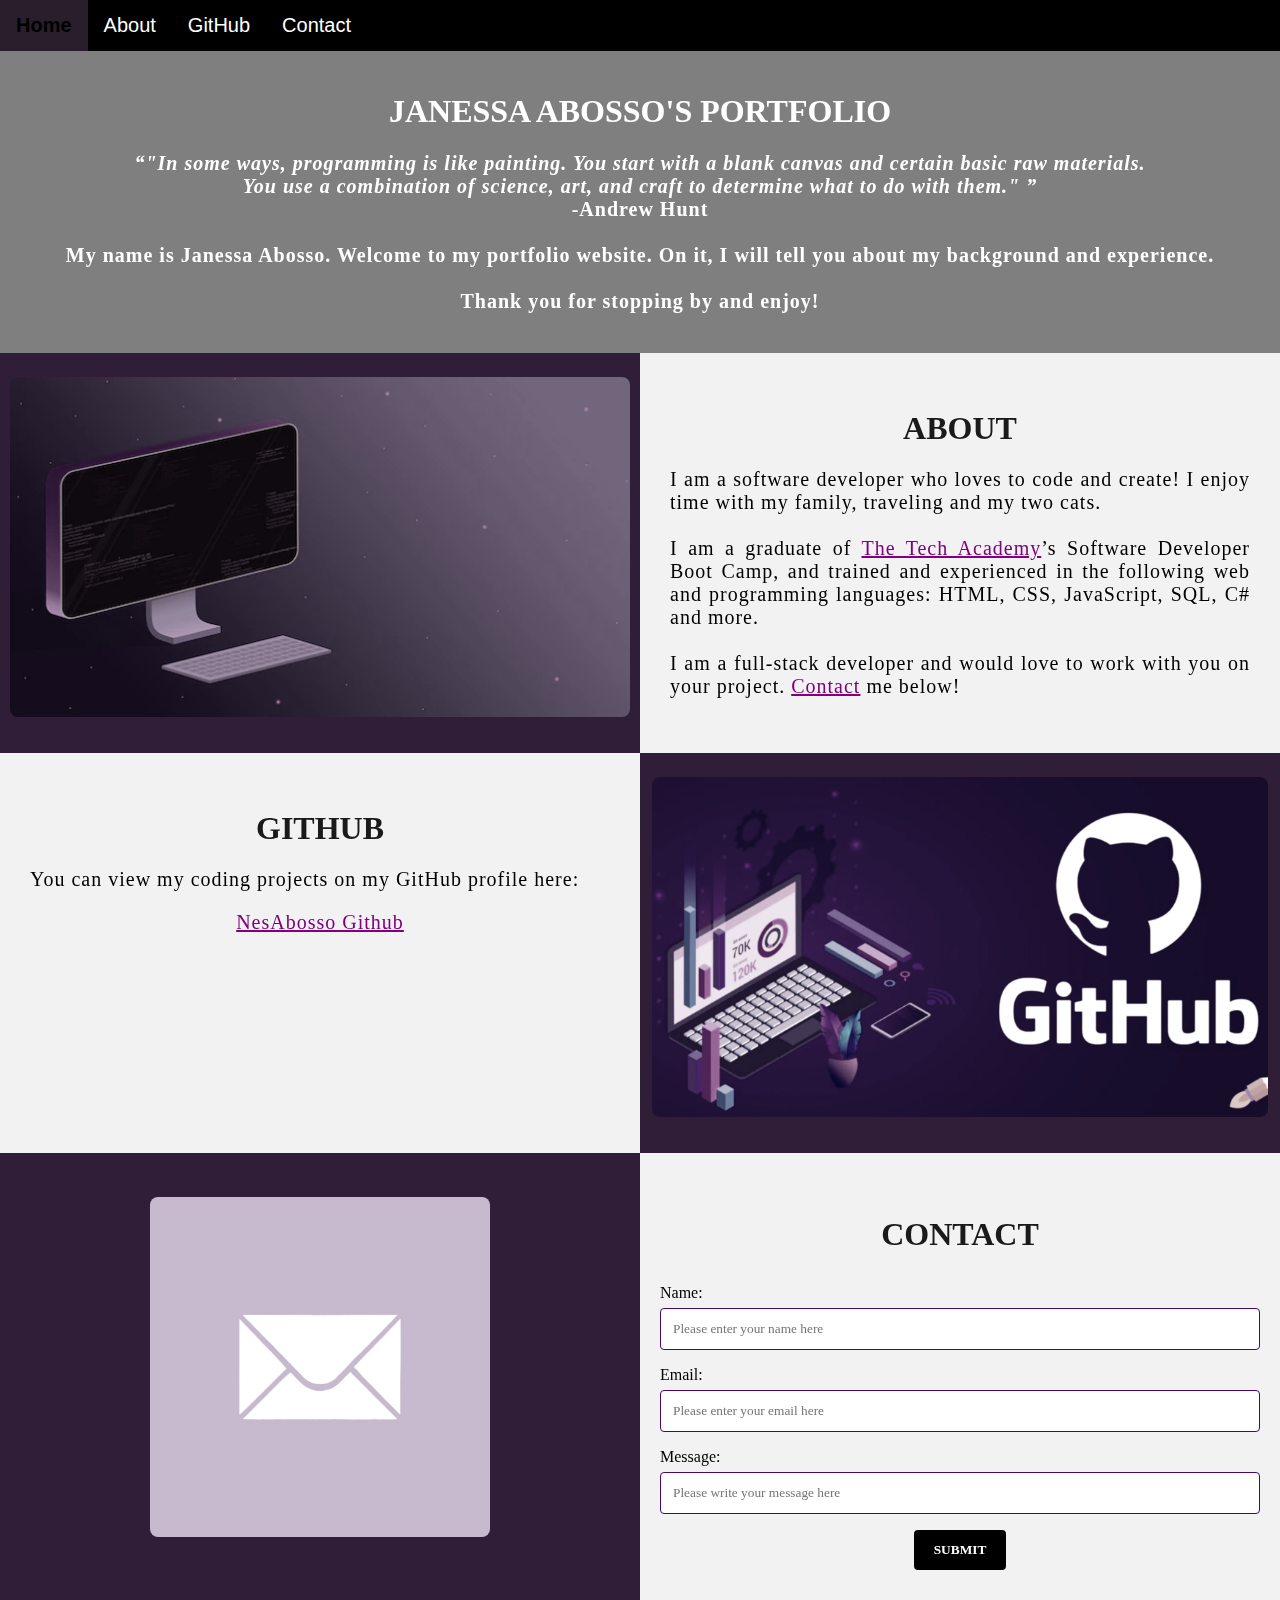
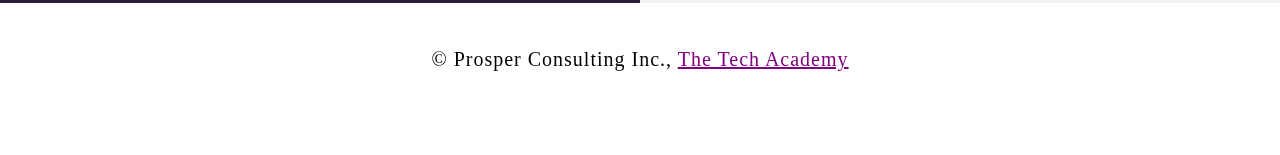
==== index.html @ e1f9a73e "Add files via upload" ====
<!DOCTYPE html>
<html>
<!--Head-->

<head>
    <meta charset="UTF-8">
    <meta name="viewport" content="width=device-width" />
    <title>Janessa Abosso</title>
    <link rel="icon" type="image/x-icon" href="./imgv/favicon-32x32.png">
    <link rel="stylesheet" type="text/css" href="./main.css">
</head>

<!--Body-->

<body class="Background">

    <!--Navbar-->
    <div class="Navbar">
        <a class="active" href="#Home">Home</a>
        <a href="#About">About</a>
        <a href="#GitHub">GitHub</a>
        <a href="#Contact">Contact</a>
    </div>

    <!--Breaks inserted to add space between navbar and the first heading-->
    <br>
    <br>

    <!--Background video-->
    <div id="Home">
        <video autoplay muted loop id="Typing_Video">
            <source src="./imgv/circuit.mp4" type="video/mp4">
            <!--Display message if video fails to run-->
            Your browser does not support HTML5 video.
        </video>
    </div>

    <!--Video text-->
    <div class="Video_Text">
        <h1 class="white-text">Janessa Abosso's Portfolio</h1>
        <strong>
            <p class="center">
                <q>"In some ways, programming is like painting. You start with a blank canvas and certain basic raw materials.<br>You use a
                combination of science, art, and craft to determine what to do with them." 
                
                </q>
                <br> -Andrew Hunt
                <br>
                <br> My name is Janessa Abosso. Welcome to my portfolio website. On it, I will tell you about my background and
                experience.
                <br>
                <br> Thank you for stopping by and enjoy!
            </p>
        </strong>
    </div>

    <!--About section-->
    <div class="Row" id="About">
        <!--Left column-->
        <div class="Column_2">
            <img src="./imgv/comp1.webp" alt=" ">
        </div>
        <!--Right column-->
        <div class="Column_1">
            <h1>About</h1>
            <p>
                I am a software developer who loves to code and create! I enjoy time with my family,
                traveling and my two cats.
                <br>
                <br>I am a graduate of <a href="https://www.learncodinganywhere.com" target="_blank">The Tech
                    Academy</a>’s Software Developer Boot Camp, and trained and experienced in the following web and
                programming languages: HTML, CSS, JavaScript, SQL, C# and more.
                <br>
                <br>I am a full-stack developer and would love to work with you on your project. <a
                    href="#Contact">Contact</a> me below!
            </p>
        </div>
    </div>

    <!--GitHub section-->
    <div class="Row" id="GitHub">
        <!--Left column-->
        <div class="Column_1">
            <h1>GitHub</h1>
            <p>
                You can view my coding projects on my GitHub profile here:
                <br>
            <p class="center"><a href="https://github.com/NesAbosso" target="_blank">NesAbosso Github</a>
            </p>
            </p>
        </div>
        <!--Right column-->
        <div class="Column_2">
            <a href="https://github.com/NesAbosso" target="_blank"><img src="./imgv/github.png"
                    alt="GitHub Logo"></a>
        </div>
    </div>

    <!--Contact section-->
    <div class="Row" id="Contact">
        <!--Contact image, left column-->
        <div class="Column_2 Column_tall">
            <img src="./imgv/email1.jpg" alt="Contact_Image">
        </div>
        <!--Contact form, right column-->
        <div class="Column_1 Column_tall">
            <h1>Contact</h1>
            <!--This specifies where and how to send the form data; we are leaving it blank-->
            <form action="" method="POST">
                <!-- Here we are utilizing a 3rd party service to submit the contact form data, insert your formspree endpoint in the action attribute -->
                <label>Name:</label>
                <input type="text" placeholder="Please enter your name here">
                <label>Email:</label>
                <input type="text" id="Email" name="Email" placeholder="Please enter your email here">
                <label>Message:</label>
                <input type="text" id="Message" name="Message" placeholder="Please write your message here">
                <input type="submit" value="SUBMIT">
            </form>
        </div>
    </div>

    <!--Footer section-->
    <footer>
        <p>
        <p class="center">&copy Prosper Consulting Inc., <a href="https://www.learncodinganywhere.com/"
                target="_blank">The Tech Academy</a></p>
        <br>
        </p>
    </footer>
</body>

</html>
---- main.css ----
/***** GENERAL STYLING *****/
/* Body */
body {
    margin: 0%
        /* This ensures our site displays all the way to the edge of the browser screen */
}

/* Heading 1 elements */
h1 {
    text-transform: uppercase;
    /* Capitalizing all h1 headings */
    font-family: "Trebuchet MS", Optima;
    /* Sets the font family of all h1 headings */
    text-align: center;
    /* Centering all h1 elements */
    margin-top: 3%;
    /* Adds a small margin above h1 elements */
    color: #1a1a1a;
}

/* Heading 1 element hover effect */
h1:hover {
    filter: grayscale(5%);
    /* Adds a slightly gray filter to the h1 headings when hovered over */
    transform: scale(1.1);
    /* When the h1 elements are hovered over they increase in size by 1.1 */
    transition: transform 1s;
    /* This causes the transformation to last 1 second */
}

/* Styling for portfolio title text */
.white-text {
    color: #fff;
    /* This is used to change the color of the portfolio title text */
}

/* Paragraph elements */
p {
    font-family: Perpetua, Rockwell Extra Bold;
    text-align: justify;
    /* Justify text within paragraph elements */
    letter-spacing: 1px;
    /* This expands the text slightly */
    font-size: 20px;
    padding-left: 20px;
    /* Adds padding to the left of the paragraph element */
    padding-right: 20px;
    /* Adds padding to the right of the paragraph element */
}

/* Paragraph element hover effect */
p:hover {
    transition: transform 1s;
    /* This makes the transform effect last 1 second */
    transform: scale(1.01);
    /* This makes the paragraphs increase slightly in size when hovered over */
}

/* Center class - this applies to all elements with the class "center" */
.center {
    text-align: center;
    /* This center aligns the text */
}

/* Center class hover effect - This only affects the quote, github link, and footer */
.center:hover {
    transition: transform 2s;
    /* This makes the transform effect last 2 seconds */
    transform: scale(1.1);
    /* This makes the elements with class "center" increase in size by 1.1 when hovered over */
}

/* Anchor elements */
a {
    color: purple;
    /* This ensures all links are blue */
}

/* Quotation elements */
q {
    font-style: italic;
    /* This makes the quote italicized */
}

/* Image elements */
img {
    filter: grayscale(75%);
    /* This rids our pictures of 75% of their color */
    border-radius: 8px;
    /* Gives all images slightly rounded corners */
    max-width: 100%;
    /* Ensures all images stay within the width of their container */
    height: 340px;
    /* Sets the height of all images */
    display: block;
    /* By specifying block display we can ensure our images are able to be centered */
    margin-left: auto;
    /* In combination with "margin-right: auto" this centers all images */
    margin-right: auto;
}

/* Image element hover effects */
img:hover {
    filter: grayscale(5%);
    /* Brings back most of the image's color when hovered over */
    transition: transform 1s;
    /* Transition lasts 1 second */
    transform: scale(1.1);
    /* Image is increased slightly when hovered over */
}

/* The @media rule is used in media queries to apply different styles for different media/types of devices */
/* On screens 576px and smaller the images will be 100px tall and centered vertically in the column */
@media screen and (max-width: 576px) {
    img {
        height: 100px;
        margin-top: 150px;
    }
}

/* Styling for footer element */
footer {
    padding: 2%;
    /* This gives the footer padding that is equal to 2% of the width of the element's area */
    background-color: white;
}

/***** END OF GENERAL STYLING *****/

/***** NAVBAR STYLING *****/
.Navbar {
    overflow: hidden;
    /* This ensures that any content that overflows beyond the boundary of our nav bar is not displayed */
    background-color: black;
    /* This colors the navbar black */
    position: fixed;
    /* This keeps the navbar at the top of the screen as we scroll */
    top: 0;
    /* This ensures no space is displayed above the navbar */
    width: 100%;
    /* This makes the navbar span the entire width of the page */
    z-index: 1;
    /* This ensures other elements don't display over the navbar */
    -webkit-animation: moveNav 5s;
    /* This applies the moveNav animation below for Safari 4.0 - 8.0 */
    animation: moveNav 5s;
    /* This applies the moveNav animation for all other browsers */
}

/* moveNav animation effect for moving the nav bar in from the left of the screen */
@keyframes moveNav {
    from {
        left: -100vw;
    }

    /* The navbar is starting off screen to the left */
    to {
        left: 0vw;
    }

    /* This moves the navbar into place on the screen */
}

/* Navbar links */
.Navbar a {
    float: left;
    /* This specifies that the text floats on the left on the navbar */
    display: block;
    /* This ensures that other text will be displayed on the same line or row, instead of a new line */
    color: white;
    /* This is the font color for text on our navbar */
    padding: 14px 16px;
    /* This adds padding around our text */
    text-decoration: none;
    /* This gets rid of the underlines under the text on our navbar */
    font-family: Avant Garde, Helvetica;
    /* This specifies the font family for text on our navbar */
    font-size: 20px;
    /* This specifies the font size for text on our navbar */
    text-align: center;
    /* This centers the text within its container */
    position: relative;
    /* This sets the text relative to its normal positioning, allowing us to use the animation below */
    -webkit-animation: moveNavText 5.75s;
    /* Animation for Safari 4.0 - 8.0 */
    animation: moveNavText 5.75s;
    /* Applies the moveNavText animation for 5.75s */
}

/* moveNavText animation effect for moving the navbar text from above the view to the navbar */
@keyframes moveNavText {
    from {
        top: -100vw;
    }

    /* This sets the navbar text 100% above the viewport */
    to {
        top: 0vw;
    }

    /* This lowers the navbar text onto the navbar */
}

/* Screens 576px and smaller will display navbar links equally distributed */
@media screen and (max-width: 576px) {
    .Navbar a {
        width: 25%;
        /* This makes each link take up 1/4 of the navbar */
        font-size: 12px;
    }
}

/* Navbar hover effects */
.Navbar a:hover {
    background-color: rgb(101, 49, 126);
    /* Defines the background color that will display when you hover over the link */
    color: black;
    /* This defines the font color that will display when navbar a elements are hovered over */
    font-weight: bold;
    /* This makes the text on the navbar bold when hovered over */
}

/* Navbar home button */
.Navbar a.active {
    /* This targets the a element on the navbar with the "active" class */
    background-color: rgb(40, 30, 44);
}

/***** END OF NAVBAR STYLING *****/

/***** VIDEO STYLING *****/
/* Formatting for background video */
#Typing_Video {
    position: fixed;
    /* This fixes the video to the page */
    right: 0;
    /* This ensures there is no space between the edge of the video and the edge of the page */
    bottom: 0;
    /* This ensures no space between the bottom of the video and the bottom of the page */
    min-width: 100%;
    /* This ensures the video is displayed across the full width of the page */
    z-index: -1;
    /* This places the video behind the other elements on the page */
}

/* Screens that are 576px and smaller will not display the background video */
@media screen and (max-width: 576px) {
    #Typing_Video {
        display: none;
    }
}

/* Texts over the video */
.Video_Text {
    background: rgba(0, 0, 0, 0.5);
    /* This provides a semi-transparent background for the text to sit over */
    color: white;
    /* Makes the font color white */
    width: 100%;
    /* Ensures the video-text container fills the width of the video */
    padding: 20px;
    /* This adds padding around the video-text container so that the background goes slightly beyond the text */
    position: relative;
    /* This sets the text relative to its normal positioning, allowing us to use the animation below */
    -webkit-animation: moveVideoText 5.75s;
    animation: moveVideoText 5.75s;
}

/* This animation effect causes the overlay video text to move up from the bottom of the page upon page load */
@keyframes moveVideoText {
    from {
        top: -100vw;
    }

    /* This sets the position of the video text to above the viewport */
    to {
        top: 0vw;
    }

    /* This moves the video text to the normal positioning on the viewport */
}

/***** END OF VIDEO STYLING *****/

/***** TABLE STYLING -  this section covers the styling of the columns and rows within the table *****/
* {
    /* The asterisk is a universal selector that applies this effect to all elements on the page */
    box-sizing: border-box;
    /* This creates a box with a border within which we will place most of our text */
}

.Column_1 {
    float: left;
    width: 50%;
    /* This ensures the column takes up half of the page width */
    padding: 10px;
    padding-top: 3%;
    /* This ensures there is space between the top of the column and our headings */
    height: 400px;
    /* This sets the height of the column to 400px -  this may need to be adjusted depending on the text you enter */
    background-color: #f2f2f2;
    /* Sets the background color of the columns with class Column_1 */
}

/* Screens 576px and smaller will display a scroll bar if the text overflows the column height */
@media screen and (max-width: 576px) {
    .Column_1 {
        overflow: auto;
    }
}

.Column_2 {
    float: left;
    width: 50%;
    padding: 10px;
    padding-top: 1.9%;
    height: 400px;
    background-color: rgb(48, 30, 56);
}

/* This class is applied to the columns in the final row, overriding the height and padding to provide more room for the contact form  while keeping the rest of the formatting from Column_1 or Column_2 */
.Column_tall {
    padding-top: 3.5%;
    height: 450px;
}

/* This inserts something after the content of selected elements (in this case the elements with class "Row") */
.Row:after {
    content: "";
    /* By leaving this blank, we are allowing the footer (covered lower down) to be displayed - removing it makes the footer overwrite a column */
    display: table;
    /* The display property specifies the type of display behavior; the table value tells the browser to treat the element as a table */
    clear: both;
    /* This clears any other elements from floating on the left or the right of an element */
}

/***** END OF TABLE STYLING *****/

/***** CONTACT FORM STYLING *****/
/* input[type=text] targets all text input sections of the contact form */
input[type=text] {
    width: 100%;
    /* Each input box covers the full width of the container */
    padding: 12px;
    /* Adds padding within the text box */
    border: 1px solid rgb(73, 6, 104);
    /* Setting a solid border and its color */
    border-radius: 4px;
    /* Slightly rounds the corners of the text box border */
    box-sizing: border-box;
    /* This creates a box with a border around the contact form input boxes */
    margin-top: 6px;
    /* Adds a margin to the top of the text box */
    margin-bottom: 16px;
    /* Adds a margin to the bottom of the text box */
    resize: vertical;
    /* This allows the user to resize the text boxes vertically */
    font-family: Perpetua, Rockwell Extra Bold;
}

/* Hover effects for input boxes */
input[type=text]:hover {
    box-shadow: 0 0 5px #24004d inset;
    /* This creates a blue shadow in the text box when hovered over by the user */
}

/* Submit button */
input[type=submit] {
    background-color: black;
    /* Sets the background color of the submit button to black */
    color: white;
    /* Sets the font color of the Submit button to white */
    font-weight: bold;
    /* Makes the font of the submit button bold */
    padding: 12px 20px;
    /* Adds padding to the submit button */
    border: none;
    /* Removes the border from the submit button */
    border-radius: 4px;
    /* Gives the submit button the same rounded corners as the text boxes */
    cursor: pointer;
    /* Changes the cursor to pointer when over the submit button */
    display: block;
    /* Allows the submit button to be centered */
    margin-left: auto;
    /* In combination with "margin-right: auto" this will center the submit button */
    margin-right: auto;
    font-family: Perpetua, Rockwell Extra Bold;
}

/* Hover effect for submit button */
input[type=submit]:hover {
    background-color: rgb(73, 6, 104);
    /* Turns the background of the submit button white when the user hovers over it */
    color: whitesmoke;
    /* Turns the font black when hovered over */
    transform: scale(1.5);
    /* Makes the button increase 1.5 times in size */
    transition: transform 1.5s;
    /* Makes the transform effect last 1.5 seconds */
}

/* Form element */
form {
    border-radius: 5px;
    /* Rounds the corners of the contact form */
    background-color: #f2f2f2;
    padding: 10px;
    /* Adds padding to the contact form */
    font-family: "Trebuchet MS", Optima;
}

/***** END OF CONTACT FORM STYLING *****/
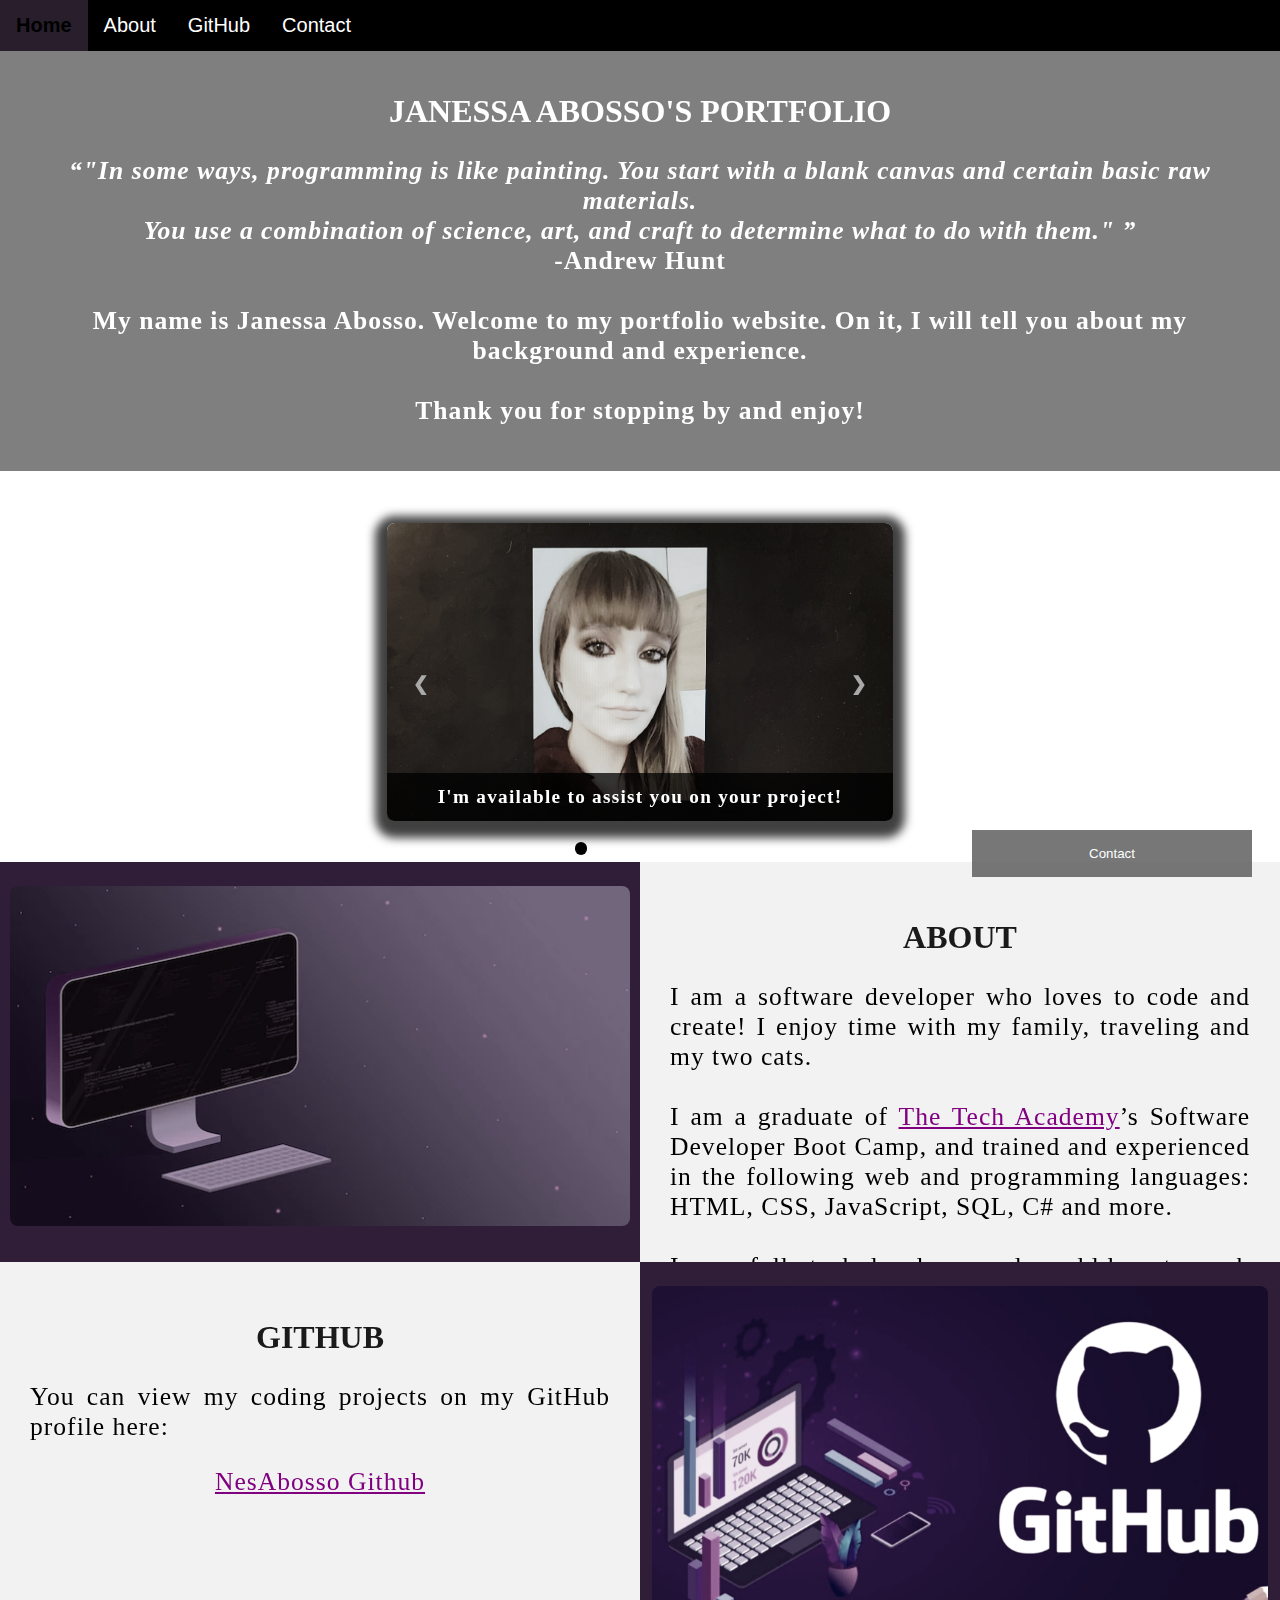
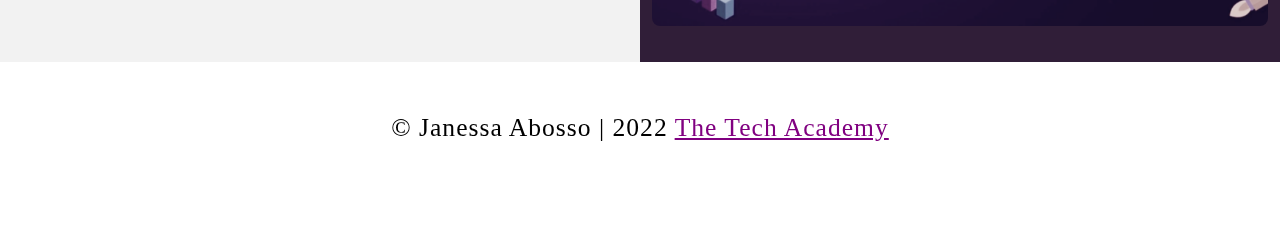
==== commit cde78d26: "Add files via upload" ====
--- a/index.html
+++ b/index.html
@@ -53,6 +53,53 @@
             </p>
         </strong>
     </div>
+    <!-- Slideshow section added -->
+    <div id="Slideshow">
+        <div id="Slideshow_Background">
+            <div id="Slideshow_Container">
+                <!-- Slide 1 of 6 -->
+                <div class="mySlides fade">
+                    <img class="Slideshow_Images" src="./imgv/me2.jpg" alt="Picture of yourself">
+                    <div class="text">I'm available to assist you on your project!</div>
+                </div>
+                <!-- Slide 2 of 6 -->
+                <div class="mySlides fade">
+                    <img class="Slideshow_Images" src="./imgv/fullstack.png" alt="HTML, CSS, and JS logos">
+                    <div class="text">I am a full-stack software developer,<br> trained in:<br>HTML, CSS, JavaScript,</div>
+                </div>
+                <!-- Slide 3 of 6 -->
+                <div class="mySlides fade">
+                    <img class="Slideshow_Images" src="./imgv/c.png" alt="C# logo">
+                    <div class="text">C#, .NET Framework, ASP.NET, MVC, </div>
+                </div>
+                <!-- Slide 4 of 6 -->
+                <div class="mySlides fade">
+                    <img class="Slideshow_Images" src="./imgv/SQL.png" alt="SQL logo">
+                    <div class="text">back end development, databases and SQL.</div>
+                </div>
+                <!-- Slide 5 of 6 -->
+                <div class="mySlides fade">
+                    <img class="Slideshow_Images" src="./imgv/contactme.jpg"
+                        alt="Replace with a picture of your choosing">
+                    <div class="text"><a class="white-text contact" onclick="openForm()">Contact me now!</a></div>
+                </div>
+                <!-- Previous and next buttons -->
+                <a class="Previous" onclick="plusSlides(-1)">&#10094;</a>
+                <a class="Next" onclick="plusSlides(1)">&#10095;</a>
+            </div>
+            <br> <!-- Adds a space between the slideshow images and the dots -->
+    
+            <!-- Slideshow dots (these are another way for users to navigate through the slideshow) -->
+            <div style="text-align: center">
+                <span class="dot" onclick="currentSlide(1)"></span>
+                <span class="dot" onclick="currentSlide(2)"></span>
+                <span class="dot" onclick="currentSlide(3)"></span>
+                <span class="dot" onclick="currentSlide(4)"></span>
+                <span class="dot" onclick="currentSlide(5)"></span>
+                <span class="dot" onclick="currentSlide(6)"></span>
+            </div>
+        </div>
+    </div>
 
     <!--About section-->
     <div class="Row" id="About">
@@ -97,36 +144,39 @@
     </div>
 
     <!--Contact section-->
-    <div class="Row" id="Contact">
-        <!--Contact image, left column-->
-        <div class="Column_2 Column_tall">
-            <img src="./imgv/email1.jpg" alt="Contact_Image">
-        </div>
-        <!--Contact form, right column-->
-        <div class="Column_1 Column_tall">
-            <h1>Contact</h1>
-            <!--This specifies where and how to send the form data; we are leaving it blank-->
-            <form action="" method="POST">
-                <!-- Here we are utilizing a 3rd party service to submit the contact form data, insert your formspree endpoint in the action attribute -->
-                <label>Name:</label>
-                <input type="text" placeholder="Please enter your name here">
-                <label>Email:</label>
-                <input type="text" id="Email" name="Email" placeholder="Please enter your email here">
-                <label>Message:</label>
-                <input type="text" id="Message" name="Message" placeholder="Please write your message here">
-                <input type="submit" value="SUBMIT">
-            </form>
-        </div>
-    </div>
+<div id="Contact">
+<button class="open-button" onclick="openForm()">Contact</button>
 
+<div class="form-popup" id="myForm">
+    <form action="/action_page.php" class="form-container">
+        <h1>Contact</h1>
+
+        <label for="Name"><b>Name</b></label>
+        <input type="text" placeholder="Enter Name" name="Name" required>
+
+        <label for="Phone"><b>Phone</b></label>
+        <input type="text" placeholder="Enter Phone Number" name="Phone" required>
+
+
+        <label for="email"><b>Email</b></label>
+        <input type="text" placeholder="Enter Email" name="email" required>
+
+        <label for="Message"><b>Message</b></label>
+        <input type="text" placeholder="Enter Message" name="Message" required>
+
+        <button type="Submit" class="btn">Submit</button>
+        <button type="button" class="btn cancel" onclick="closeForm()">Close</button>
+    </form>
+</div>
     <!--Footer section-->
     <footer>
         <p>
-        <p class="center">&copy Prosper Consulting Inc., <a href="https://www.learncodinganywhere.com/"
+        <p class="center">&copy Janessa Abosso | 2022 <a href="https://www.learncodinganywhere.com/"
                 target="_blank">The Tech Academy</a></p>
         <br>
         </p>
     </footer>
+    <script src="./main.js"></script>
 </body>
 
 </html>--- a/main.css
+++ b/main.css
@@ -336,78 +336,427 @@
 
 /***** END OF TABLE STYLING *****/
 
-/***** CONTACT FORM STYLING *****/
-/* input[type=text] targets all text input sections of the contact form */
-input[type=text] {
+/***** Contact Form Styling *****/
+
+
+/* movePopup animation moves the button from off the right side of the screen to its fixed location on the viewport */
+@keyframes movePopup {
+    from {
+        right: -40vw;
+    }
+
+    to {
+        right: 1.75vw;
+    }
+}
+
+@-webkit-keyframes movePopup {
+    from {
+        right: -40vw;
+    }
+
+    to {
+        right: 1.75vw;
+    }
+}
+
+
+body {
+    font-family: Arial, Helvetica, sans-serif;
+}
+
+* {
+    box-sizing: border-box;
+}
+
+/* Button used to open the contact form - fixed at the bottom of the page */
+.open-button {
+    background-color: #555;
+    color: white;
+    padding: 16px 20px;
+    border: none;
+    cursor: pointer;
+    opacity: 0.8;
+    position: fixed;
+    bottom: 23px;
+    right: 28px;
+    width: 280px;
+}
+
+/* The popup form - hidden by default */
+.form-popup {
+    display: none;
+    position: fixed;
+    bottom: 0;
+    right: 15px;
+    border: 3px solid #f1f1f1;
+    z-index: 9;
+}
+
+/* Add styles to the form container */
+.form-container {
+    max-width: 300px;
+    padding: 10px;
+    background-color: white;
+}
+
+/* Full-width input fields */
+.form-container input[type=text],
+.form-container input[type=password] {
     width: 100%;
-    /* Each input box covers the full width of the container */
-    padding: 12px;
-    /* Adds padding within the text box */
-    border: 1px solid rgb(73, 6, 104);
-    /* Setting a solid border and its color */
-    border-radius: 4px;
-    /* Slightly rounds the corners of the text box border */
-    box-sizing: border-box;
-    /* This creates a box with a border around the contact form input boxes */
-    margin-top: 6px;
-    /* Adds a margin to the top of the text box */
-    margin-bottom: 16px;
-    /* Adds a margin to the bottom of the text box */
-    resize: vertical;
-    /* This allows the user to resize the text boxes vertically */
+    padding: 15px;
+    margin: 5px 0 22px 0;
+    border: none;
+    background: #f1f1f1;
+}
+
+/* When the inputs get focus, do something */
+.form-container input[type=text]:focus,
+.form-container input[type=password]:focus {
+    background-color: #ddd;
+    outline: none;
+}
+
+/* Set a style for the submit/login button */
+.form-container .btn {
+    background-color: #480083;
+    color: white;
+    padding: 16px 20px;
+    border: none;
+    cursor: pointer;
+    width: 100%;
+    margin-bottom: 10px;
+    opacity: 0.8;
+}
+
+/* Add a red background color to the cancel button */
+.form-container .cancel {
+    background-color: rgb(33, 0, 87);
+}
+
+/* Add some hover effects to buttons */
+.form-container .btn:hover,
+.open-button:hover {
+    opacity: 1;
+}
+
+
+/***** End of Contact Form Styling *****/
+
+/***** END OF CONTACT FORM STYLING *****/
+
+/***** Slideshow Styling *****/
+#Slideshow_Background {
+    background: rgba(255, 255, 255, 0.35);
+    /* This creates a slightly transparent white background that's palced over the video in the background */
+}
+
+.mySlides {
+    display: none;
+    /* This prevents the images from being displayed, we will use JS to display these */
+}
+
+/* Slideshow section / container */
+#Slideshow_Container {
+    width: 39.5vw;
+    /* Relative sizing of the container for the slidewshow set to 39.5% of the viewport width */
+    height: auto;
+    /* The height of the container is automatically adjusted based on the content it is displaying */
+    padding-top: 4%;
+    /* Adds a small padding to the top of the slideshow container */
+    position: relative;
+    /* This sets the container relative to its normal positioning */
+    margin: auto;
+    /* This will horizontally center the container on the page */
+}
+
+/* Remove the underline from the previous and next buttons on the slideshow */
+#Slideshow_Container a {
+    text-decoration: none;
+}
+
+/* Images contained within the slideshow */
+.Slideshow_Images {
+    vertical-align: middle;
+    /* This centers the images vertically within the slideshow container */
+    height: auto;
+    /* The height of the images is automatically adjusted based on the content, ie if your images are different sizes, they will display as different sizes */
+    box-shadow: 0px 5px 10px 12px rgba(0, 0, 0, .75);
+    /* Adds a shadow around the slideshow images */
+    width: 100%;
+    /* The width of the images is automatically adjusted based on the content */
+}
+
+/* Next and previous buttons */
+.Previous,
+.Next {
+    cursor: pointer;
+    /* Changes the mouse to a pointer when the buttons are selected */
+    position: absolute;
+    /* This makes the next and previous buttons positioned relative to the slideshow container */
+    top: 50%;
+    /* This moves the buttons up in the slideshow container */
+    width: auto;
+    /* The width of the buttons is automatically adjusted based on the content */
+    padding: 2vw;
+    /* Adds padding equal to 2% of the viewport width */
+    color: darkgray;
+    font-weight: bold;
+    font-size: 1.5vw;
+    border-radius: 0 3px 3px 0;
+    /* Adds a slightly rounded border on the top and bottom right corners */
+    user-select: none;
+    /* This property makes it so that the user cannot highlight the text */
+    transition: 0.6s ease;
+    /* This specifies the details of the hover transition for these elements */
+}
+
+/* Positioning the next button on the right hand side */
+.Next {
+    right: 0;
+    /* This moves the next button to the right side of the slideshow container */
+    border-radius: 3px 0 0 3px;
+    /* This changes the border radius on the next button to the top and bottom left of the button */
+}
+
+/* Hover effect on slide show buttons */
+.Previous:hover,
+.Next:hover {
+    background-color: rgba(0, 0, 0, 0.8);
+    /* Makes the background of the arrows a transparent gray color */
+    color: white;
+    /* Makes the arrows white when hovered over */
+}
+
+/* Slideshow text */
+.text {
+    color: white;
+    padding: 1vw;
+    position: absolute;
+    /* This ensures the text is positioned within the image */
+    bottom: 0;
+    /* This property sets the text at the bottom of the image */
+    width: 100%;
+    /* The element covers the full width of the image */
+    text-align: center;
+    /* The text is center aligned within the image */
     font-family: Perpetua, Rockwell Extra Bold;
-}
-
-/* Hover effects for input boxes */
-input[type=text]:hover {
-    box-shadow: 0 0 5px #24004d inset;
-    /* This creates a blue shadow in the text box when hovered over by the user */
-}
-
-/* Submit button */
-input[type=submit] {
+    letter-spacing: .1vw;
+    /* This gives slight spacing between the letters */
+    font-size: 1.5vw;
+    /* Font size is relative to the size of the viewport width */
+    background-color: rgba(0, 0, 0, 0.75);
+    /* Gives a slightly transparent black background */
+    font-weight: bold;
+    border-radius: 0px 0px 7px 7px;
+    /* Gives the text background rounded corners on the bottom left and right corners */
+}
+
+/* Styling of the dots under the slideshow */
+.dot {
+    cursor: pointer;
+    /* The cursor changes to pointer when hovered over the dots */
+    height: 1vw;
+    /* The dots are sized relative to the viewport width */
+    width: 1vw;
+    margin: .25vw;
+    /* adds additional spacing between the dots */
+    background-color: white;
+    /* Makes the dots white */
+    border-radius: 50%;
+    /* Makes the dots circles by rounding each corner */
+    display: inline-block;
+    /* Allows the dots to sit next to eachother rather than on a new line */
+    transition: background-color 0.6s ease;
+    /* When clicked on the dots transition to a different color when clicked or hovered over (the affect is defined below) */
+    z-index: 1;
+    /* This ensures the dots will be displayed above any other elements */
+}
+
+/* Hover effect for slideshow dots */
+.active,
+.dot:hover {
     background-color: black;
-    /* Sets the background color of the submit button to black */
-    color: white;
-    /* Sets the font color of the Submit button to white */
-    font-weight: bold;
-    /* Makes the font of the submit button bold */
-    padding: 12px 20px;
-    /* Adds padding to the submit button */
-    border: none;
-    /* Removes the border from the submit button */
-    border-radius: 4px;
-    /* Gives the submit button the same rounded corners as the text boxes */
+    /* Sets the color of the dots when active or hovered over */
+}
+
+/* Fading animation for slideshow */
+.fade {
+    animation-name: fade;
+    /* Fade animation is defined below */
+    animation-duration: 1.5s;
+    /* The animation lasts 1.5 seconds */
+    -webkit-animation-name: fade;
+    /* Same as above for Safari 4.0-8.0 */
+    -webkit-animation-duration: 1.5s;
+}
+
+@-webkit-keyframes fade {
+    from {
+        opacity: .4;
+    }
+
+    /* Image starts transparent */
+    to {
+        opacity: 1;
+    }
+
+    /* Image ends opaque */
+}
+
+@keyframes fade {
+    from {
+        opacity: .4;
+    }
+
+    /* Image starts transparent */
+    to {
+        opacity: 1;
+    }
+
+    /* Image ends opaque */
+}
+
+/***** End Slideshow Styling *****/
+
+/*Media rules for paragraph font size for different screen sizes*/
+@media screen and (max-width: 527px) {
+    p {
+        font-size: 3.75vw;
+    }
+}
+
+@media screen and (min-width: 528px) and (max-width: 660px) {
+    p {
+        font-size: 3.5vw;
+    }
+}
+
+@media screen and (min-width: 661px) and (max-width: 799px) {
+    p {
+        font-size: 2.75vw;
+    }
+}
+
+@media screen and (min-width: 800px) and (max-width: 924px) {
+    p {
+        font-size: 2.5vw;
+    }
+}
+
+@media screen and (min-width: 925px) and (max-width: 1050px) {
+    p {
+        font-size: 2.25vw;
+    }
+}
+
+@media screen and (min-width: 1051px) and (max-width: 1310px) {
+    p {
+        font-size: 2vw;
+    }
+}
+
+@media screen and (min-width: 1311px) and (max-width: 1535px) {
+    p {
+        font-size: 1.75vw;
+    }
+}
+
+@media screen and (min-width: 1536px) and (max-width: 2269px) {
+    p {
+        font-size: 1.5vw;
+    }
+}
+
+@media screen and (min-width: 2270px) {
+    p {
+        font-size: 1.35vw;
+    }
+}
+
+/*Media rule for navbar links for different screen sizes*/
+/* Screens 1080px and smaller will display navbar links equally distributed */
+@media screen and (max-width: 1080px) {
+    .Navbar a {
+        width: 20%;
+        /* This sets each navbar link to 1/5 of the navbar */
+        font-size: 2.5vw;
+    }
+}
+
+/* Media rules to enlarge the font of the white text for smaller screens */
+@media screen and (max-width: 1080px) {
+    .quote {
+        font-size: 3.5vw;
+    }
+
+    .white-text {
+        font-size: 4.5vw;
+    }
+}
+
+/* Media rules to increase the size of the columns for larger screens */
+@media screen and (min-width: 1725px) {
+    .Column_1 {
+        height: 550px;
+    }
+
+    .Column_2 {
+        height: 550px;
+    }
+}
+
+
+/*Media rule to remove margin-top from h1 elements for extra large screens (so that the paragraph text fits in the column*/
+@media screen and (min-width: 2000px) {
+    h1 {
+        margin-top: 0;
+    }
+}
+
+/***** Contact Form Styling *****/
+/* Button used to open the contact form - fixed at the bottom of the page */
+.Pop_Up_Button {
+    position: fixed;
+    /* The element is positioned relative to the viewport and stays in the same location no matter what */
+    bottom: 1.75vw;
+    /* Positions the button slightly up from the bottom of the viewport */
+    right: 1.75vw;
+    /* Positions the viewport slightly right from the side of the viewport */
+    width: 25vw;
+    /* Sets the width relative to the viewport width */
+    background-color: white;
+    /* Sets the background color of the button to white */
+    color: black;
+    /* Sets the color of the button text to black */
+    border: solid black;
+    /* This makes a solid black border around the button */
     cursor: pointer;
-    /* Changes the cursor to pointer when over the submit button */
-    display: block;
-    /* Allows the submit button to be centered */
-    margin-left: auto;
-    /* In combination with "margin-right: auto" this will center the submit button */
-    margin-right: auto;
-    font-family: Perpetua, Rockwell Extra Bold;
-}
-
-/* Hover effect for submit button */
-input[type=submit]:hover {
-    background-color: rgb(73, 6, 104);
-    /* Turns the background of the submit button white when the user hovers over it */
-    color: whitesmoke;
-    /* Turns the font black when hovered over */
-    transform: scale(1.5);
-    /* Makes the button increase 1.5 times in size */
-    transition: transform 1.5s;
-    /* Makes the transform effect last 1.5 seconds */
-}
-
-/* Form element */
-form {
-    border-radius: 5px;
-    /* Rounds the corners of the contact form */
-    background-color: #f2f2f2;
-    padding: 10px;
-    /* Adds padding to the contact form */
-    font-family: "Trebuchet MS", Optima;
-}
-
-/***** END OF CONTACT FORM STYLING *****/+    /* This changes the cursor when hovered over the button to a pointer */
+    -webkit-animation: movePopup 5s;
+    /* Animation for 5 seconds for Safari 4.0-8.0 */
+    animation: movePopup 5s;
+    /* Animation set for 5 seconds */
+}
+
+/* movePopup animation moves the button from off the right side of the screen to its fixed location on the viewport */
+@keyframes movePopup {
+    from {
+        right: -40vw;
+    }
+
+    to {
+        right: 1.75vw;
+    }
+}
+
+@-webkit-keyframes movePopup {
+    from {
+        right: -40vw;
+    }
+
+    to {
+        right: 1.75vw;
+    }
+}
+
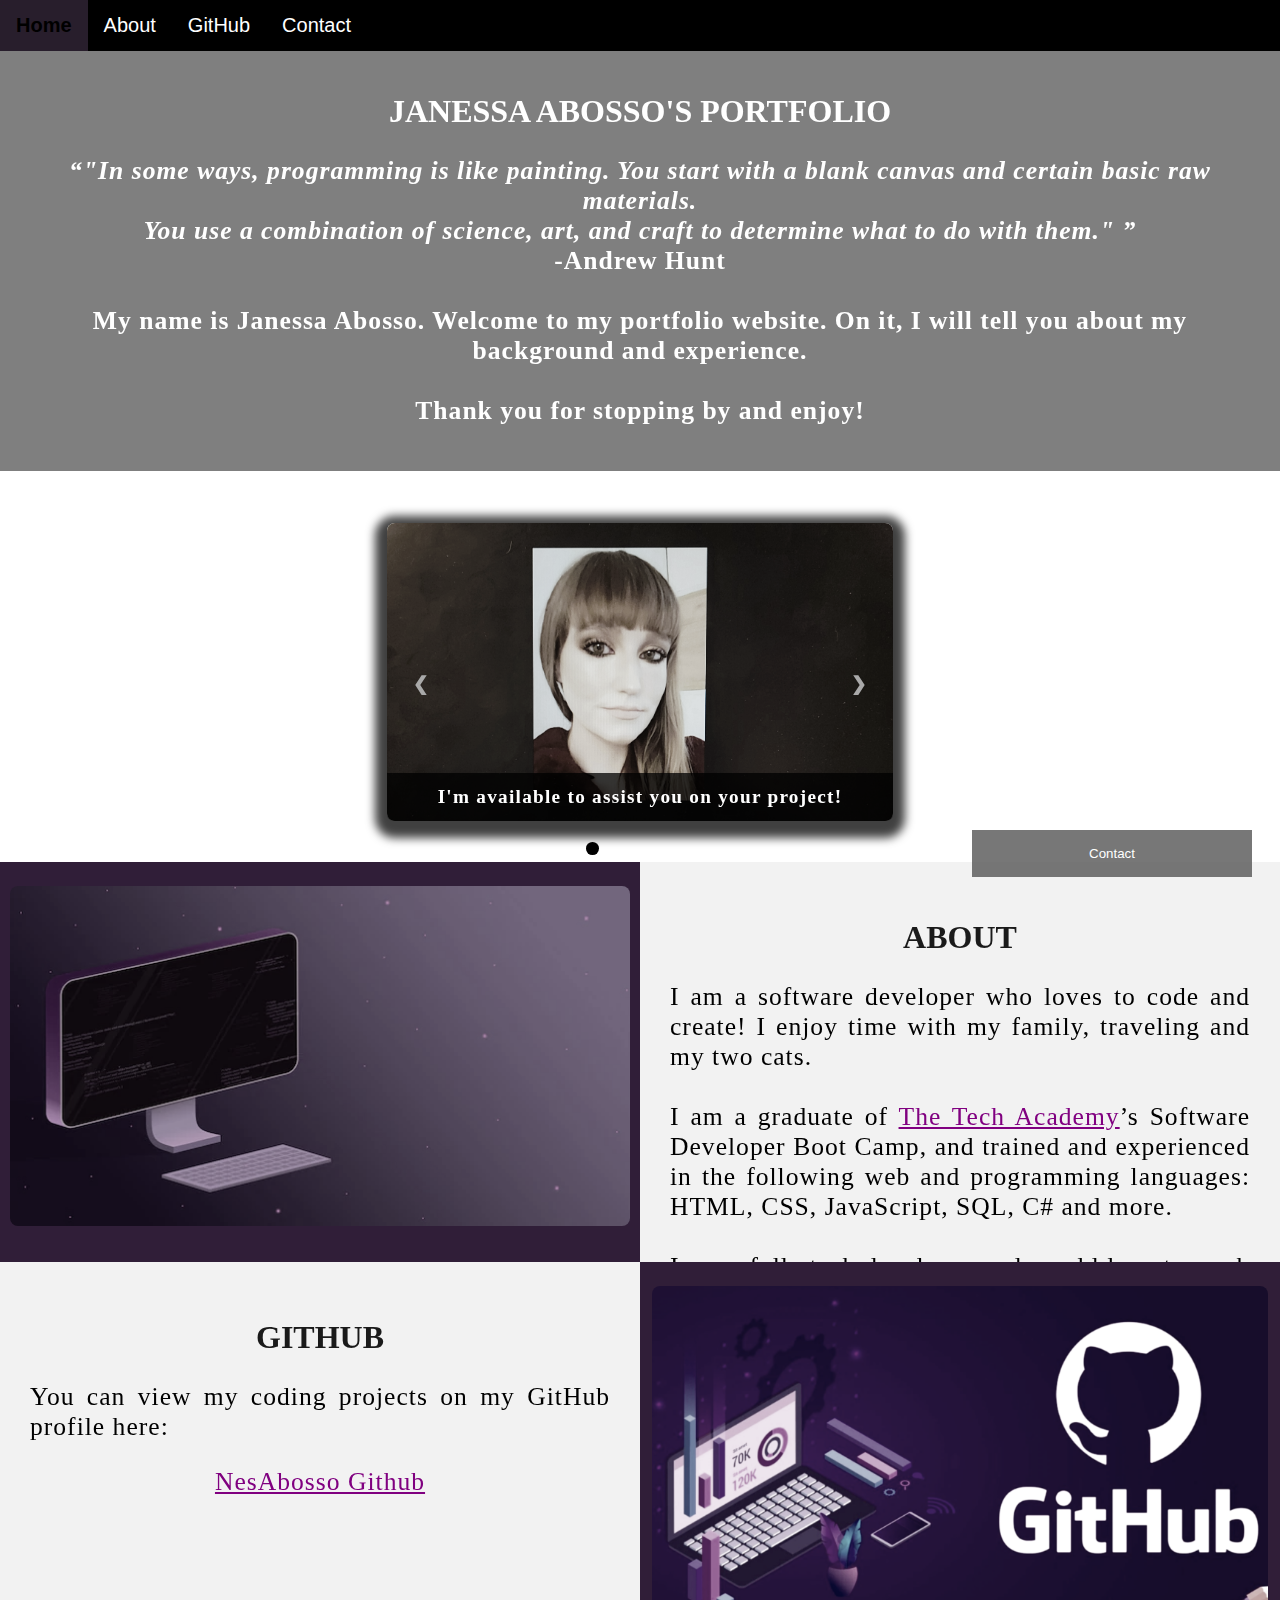
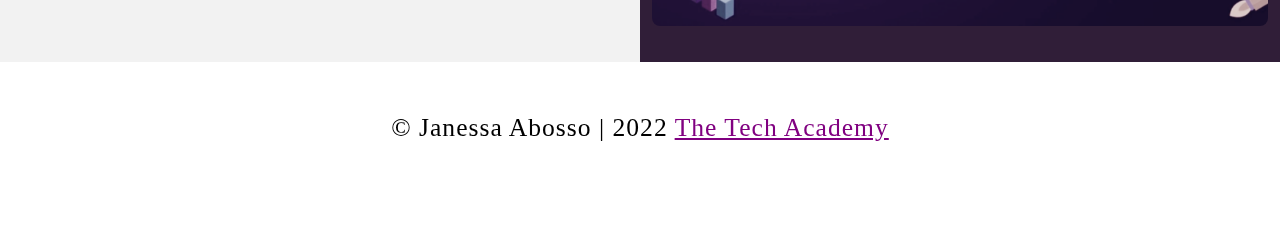
==== commit 1d5e82e3: "Add files via upload" ====
--- a/index.html
+++ b/index.html
@@ -77,7 +77,7 @@
                     <img class="Slideshow_Images" src="./imgv/SQL.png" alt="SQL logo">
                     <div class="text">back end development, databases and SQL.</div>
                 </div>
-                <!-- Slide 5 of 6 -->
+                <!-- Slide 5 of 5 -->
                 <div class="mySlides fade">
                     <img class="Slideshow_Images" src="./imgv/contactme.jpg"
                         alt="Replace with a picture of your choosing">
@@ -96,7 +96,7 @@
                 <span class="dot" onclick="currentSlide(3)"></span>
                 <span class="dot" onclick="currentSlide(4)"></span>
                 <span class="dot" onclick="currentSlide(5)"></span>
-                <span class="dot" onclick="currentSlide(6)"></span>
+                
             </div>
         </div>
     </div>
@@ -145,6 +145,7 @@
 
     <!--Contact section-->
 <div id="Contact">
+    
 <button class="open-button" onclick="openForm()">Contact</button>
 
 <div class="form-popup" id="myForm">
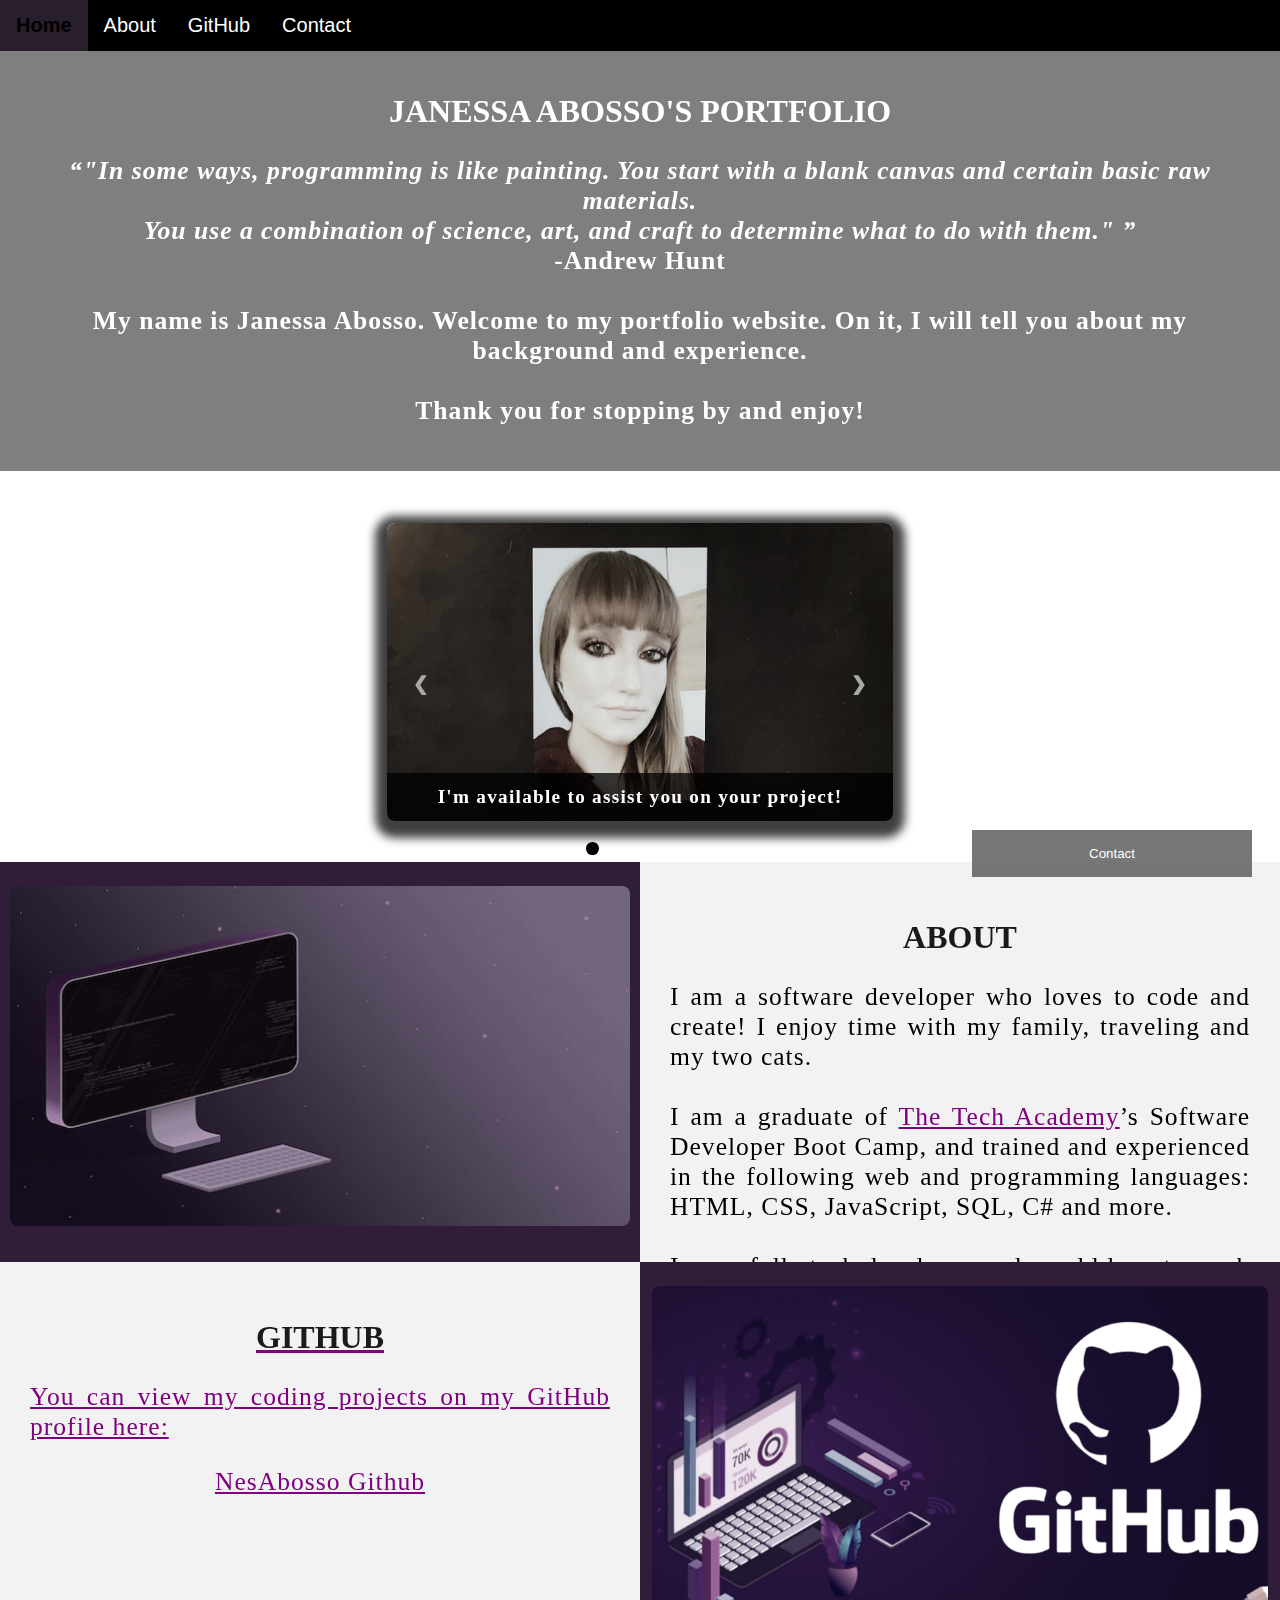
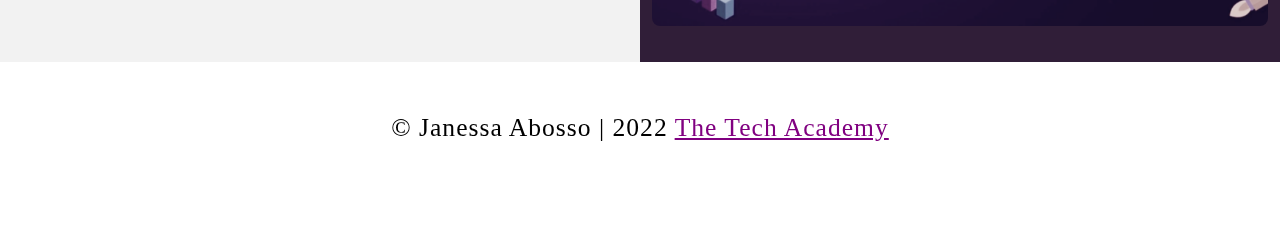
==== commit dfdc6038: "Update index.html" ====
--- a/index.html
+++ b/index.html
@@ -119,7 +119,7 @@
                 programming languages: HTML, CSS, JavaScript, SQL, C# and more.
                 <br>
                 <br>I am a full-stack developer and would love to work with you on your project. <a
-                    href="#Contact">Contact</a> me below!
+                    href="#Contact">Contact</a> me below or at my linked in profile! <a href="https://www.linkedin.com/in/janessa-a-795b95211/"</a>
             </p>
         </div>
     </div>
@@ -180,4 +180,4 @@
     <script src="./main.js"></script>
 </body>
 
-</html>+</html>
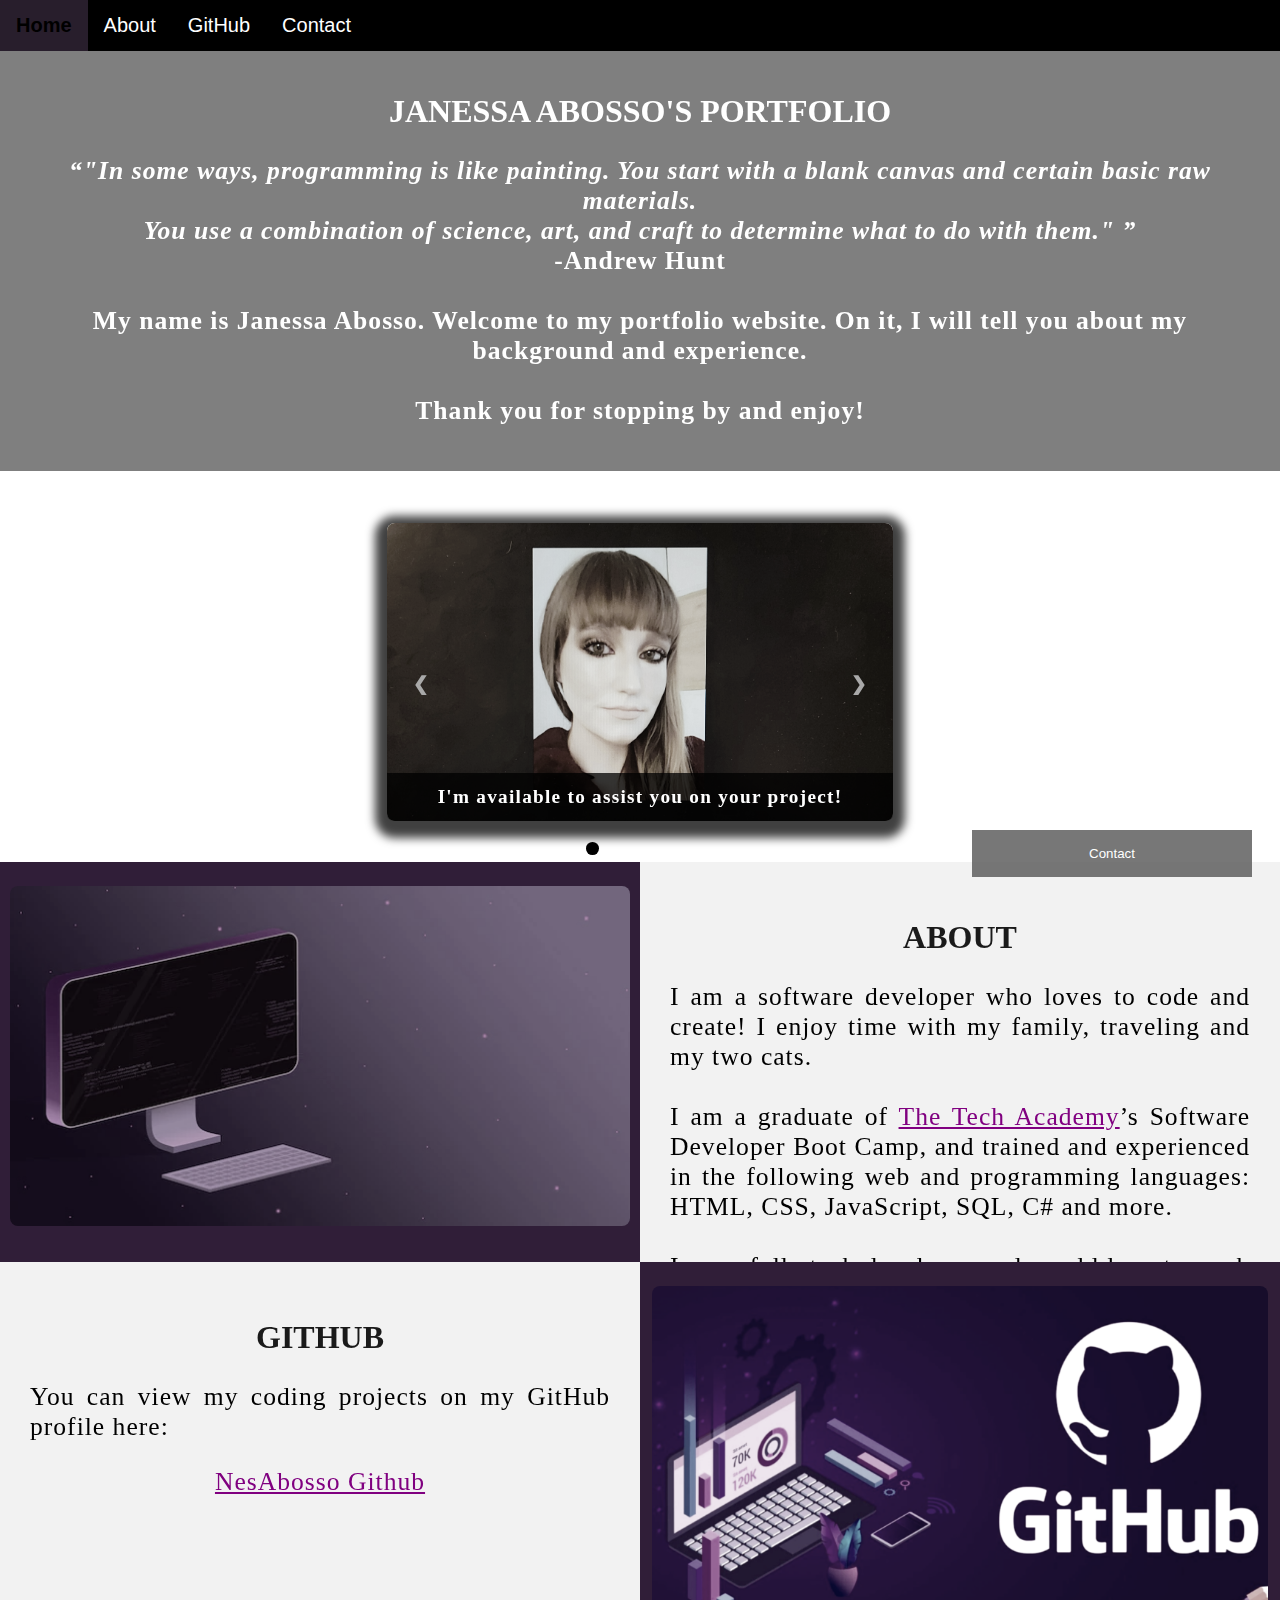
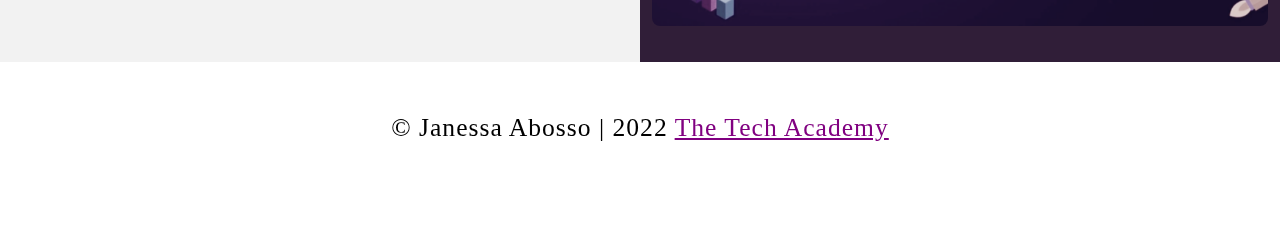
==== commit aae05124: "Update index.html" ====
--- a/index.html
+++ b/index.html
@@ -119,7 +119,7 @@
                 programming languages: HTML, CSS, JavaScript, SQL, C# and more.
                 <br>
                 <br>I am a full-stack developer and would love to work with you on your project. <a
-                    href="#Contact">Contact</a> me below or at my linked in profile! <a href="https://www.linkedin.com/in/janessa-a-795b95211/"</a>
+                    href="#Contact">Contact</a> me below or at my linked in profile! <a href="https://www.linkedin.com/in/janessa-a-795b95211/" target="_blank">LinkedIn</a>
             </p>
         </div>
     </div>
